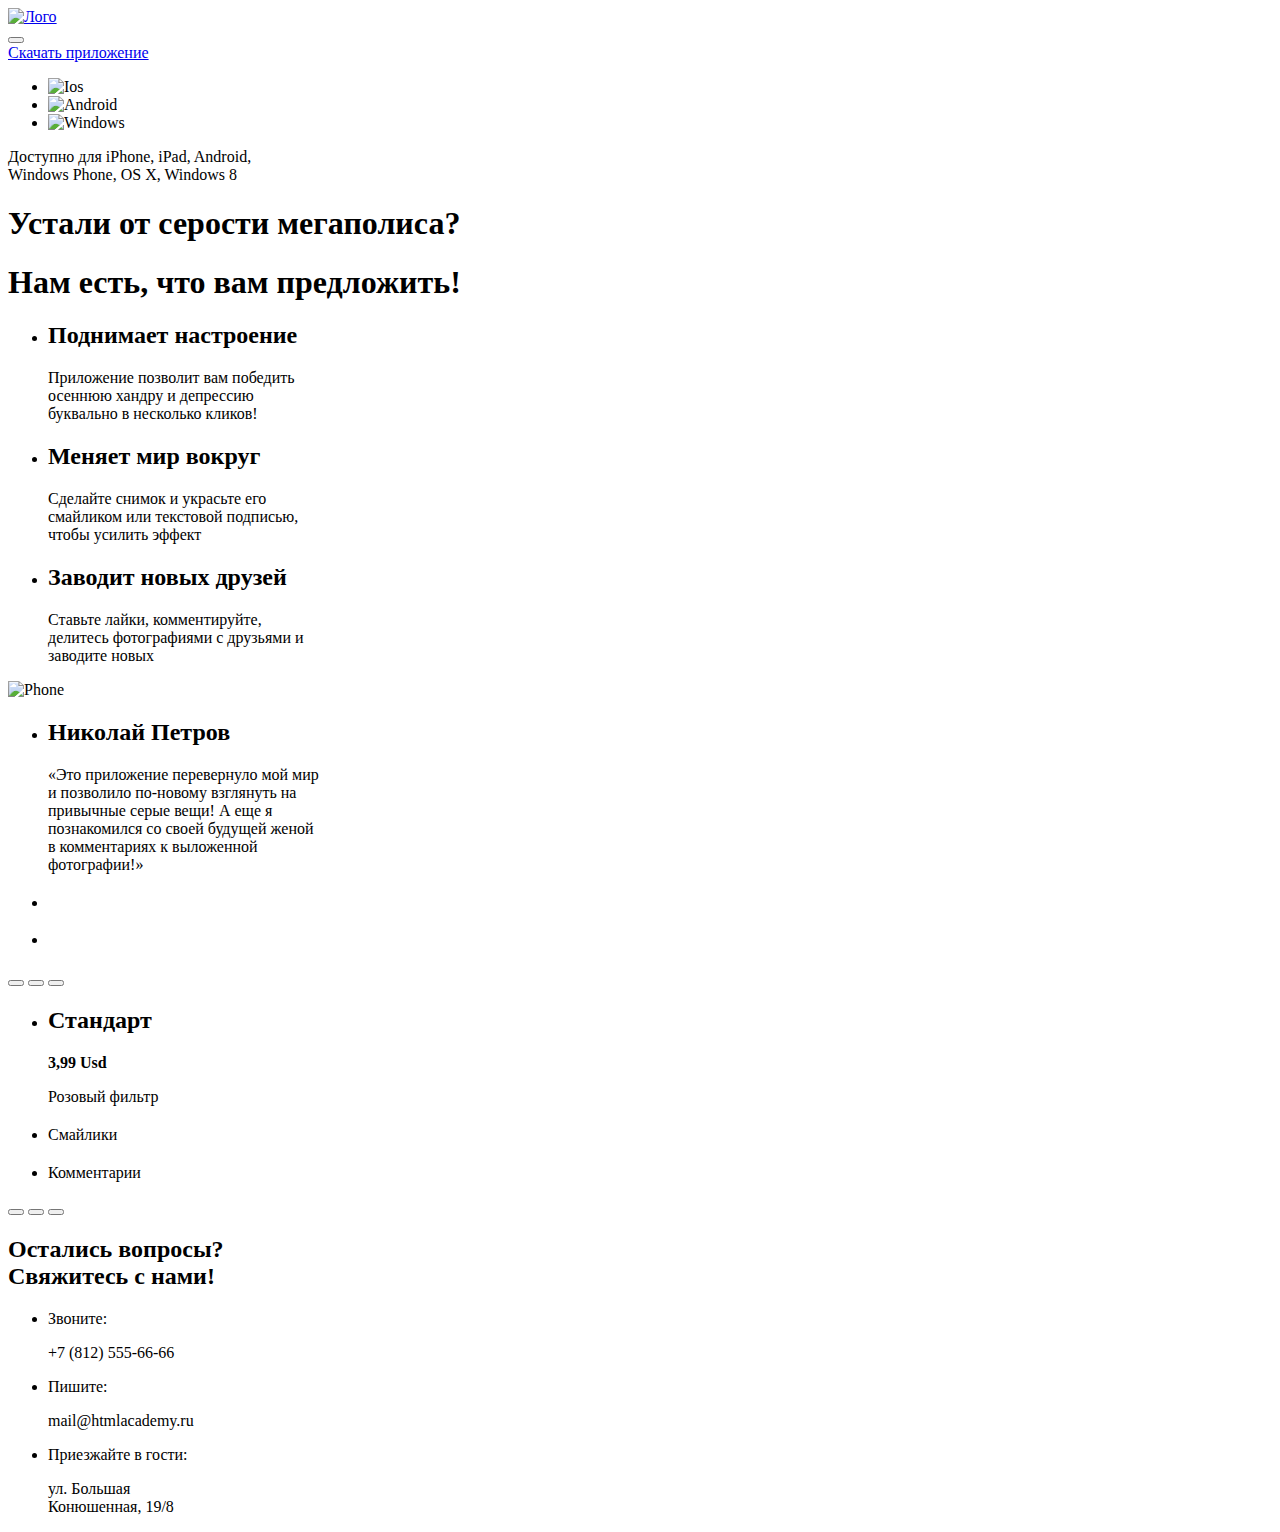
==== index.html @ f3b9a4ad "Начал pink" ====
<!DOCTYPE html>
<html lang="ru">
<head>
	<meta charset="UTF-8">
	<title>Pink</title>
</head>
<body>
	<header class="page-header">
		<a href="#" class="page-header__logo">
			<img src="#" alt="Лого" class="page-header__logo-image">
		</a>
		<nav class="main-nav">
			<button class="main-nav__toggle"></button>
		</nav>
		<a href="#" class="page-header__download">Скачать приложение</a>
		<ul class="page-header__list brend-list">
			<li class="brend-list__item"><img src="#" alt="Ios" class="brend-list__image--ios"></li>
			<li class="brend-list__item"><img src="#" alt="Android" class="brend-list__image--android"></li>
			<li class="brend-list__item"><img src="#" alt="Windows" class="brend-list__image--windows"></li>
		</ul>
		<p class="page-header-description">Доступно для iPhone, iPad, Android, <br>
		Windows Phone, OS X, Windows 8</p>
	</header>
	<main class="page-main">
		<section class="advantages">
			<h1 class="advantages__title-top">Устали от серости мегаполиса?</h1>
			<h1 class="advantages__title-bottom">Нам есть, что вам предложить!</h1>
			<ul class="advantages__list">
				<li class="advantages__item">
					<h2 class="advantages__item-title">Поднимает настроение</h2>
					<p class="advantages__description">Приложение позволит вам победить <br>
					осеннюю хандру и депрессию <br>
					буквально в несколько кликов!</p>
				</li>
				<li class="advantages__item">
					<h2 class="advantages__item-title">Меняет мир вокруг</h2>
					<p class="advantages__description">Сделайте снимок и украсьте его <br>
					смайликом или текстовой подписью, <br>
					чтобы усилить эффект</p>
				</li>
				<li class="advantages__item">
					<h2 class="advantages__item-title">Заводит новых друзей</h2>
					<p class="advantages__description">Ставьте лайки, комментируйте, <br>
					делитесь фотографиями с друзьями и <br>
					заводите новых</p>
				</li>
			</ul>
			<img src="#" alt="Phone" class="advantages-image">
		</section>
		<section class="reviews">
			<div class="reviews__wrapper slider">
				<ul class="reviews__list slider__list">
					<li class="reviews__item slider__item">
						<h2 class="reviews__title">Николай Петров</h2>
						<p class="reviews__description">«Это приложение перевернуло мой мир <br>
						и позволило по-новому взглянуть на <br>
						привычные серые вещи! А еще я <br>
						познакомился со своей будущей женой <br>
						в комментариях к выложенной <br>
						фотографии!»</p>
					</li>
					<li class="reviews__item slider__item">
						<h2 class="reviews__title"></h2>
						<p class="reviews__description"></p>
					</li>
					<li class="reviews__item slider__item">
						<h2 class="reviews__title"></h2>
						<p class="reviews__description"></p>
					</li>
				</ul>
			<p class="reviews__toggles slider__toggles">
				<button class="slider__toggles"></button>
				<button class="slider__toggles"></button>
				<button class="slider__toggles"></button>
			</p>
			</div>
		</section>
		<section class="rate">
			<ul class="rate__list">
				<li class="rate__item">
					<h2 class="rate__title">Стандарт</h2>
					<b class="rate__price">3,99 Usd</b>
					<p class="rate__name rate__name--current">Розовый фильтр</p>
				</li>
				<li class="rate__item">
					<h2 class="rate__title"></h2>
					<b class="rate__price"></b>
					<p class="rate__name rate__name--current">Смайлики</p>
				</li>
				<li class="rate__item">
					<h2 class="rate__title"></h2>
					<b class="rate__price"></b>
					<p class="rate__name rate__name--current">Комментарии</p>
				</li>
			</ul>
			<p class="rate__toggles slider__toggles">
				<button class="slider__toggles"></button>
				<button class="slider__toggles"></button>
				<button class="slider__toggles"></button>
			</p>
		</section>
	</main>
	<footer class="page-footer">
		<h2 class="page-footer__title">Остались вопросы? <br>
		Свяжитесь с нами!</h2>
		<ul class="page-footer__list">
			<li class="page-footer__item">
				<p class="page-footer__title">Звоните:</p>
				<span class="page-footer__description">+7 (812) 555-66-66</span>
			</li>
			<li class="page-footer__item">
				<p class="page-footer__title">Пишите:</p>
				<span class="page-footer__description">mail@htmlacademy.ru</span>
			</li>
			<li class="page-footer__item">
				<p class="page-footer__title">Приезжайте в гости:</p>
				<span class="page-footer__description">ул. Большая <br>
				Конюшенная, 19/8</span>
			</li>
		</ul>
		<div id="map"></div>
	</footer>
</body>
</html>
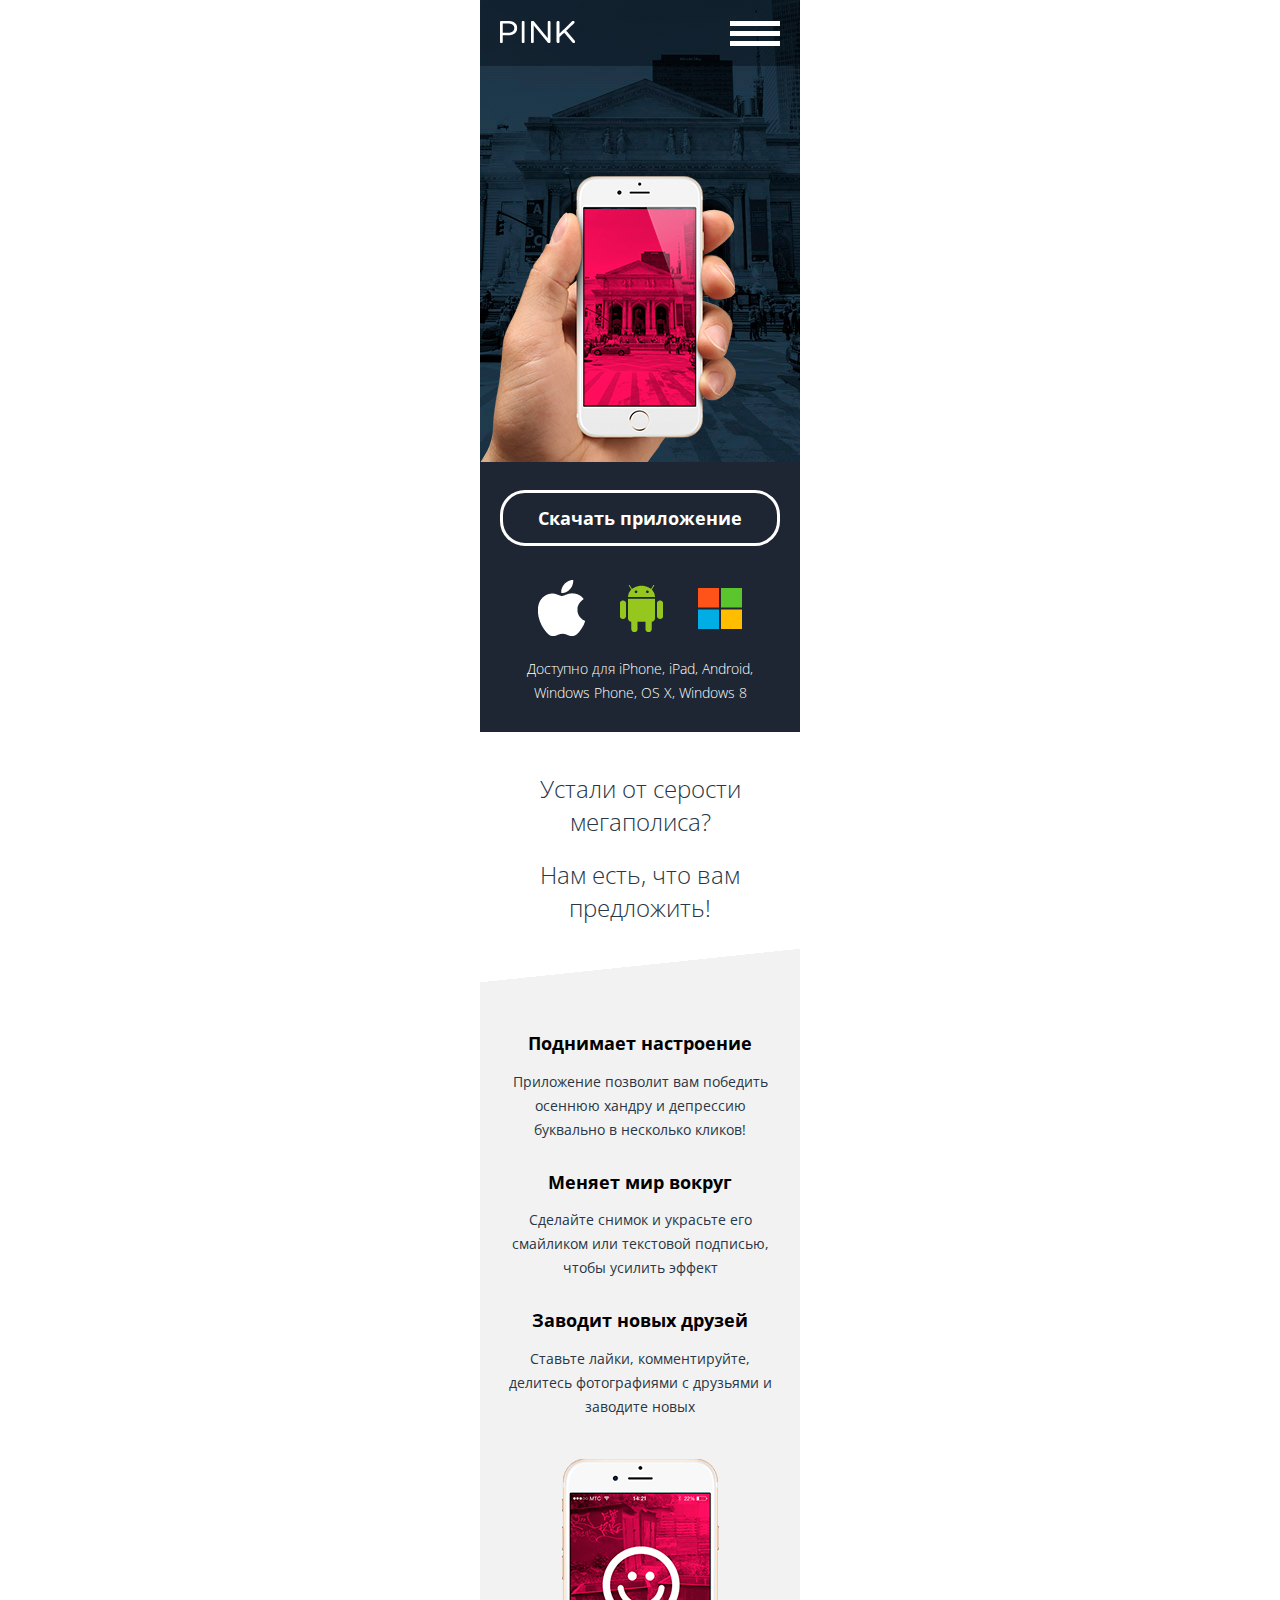
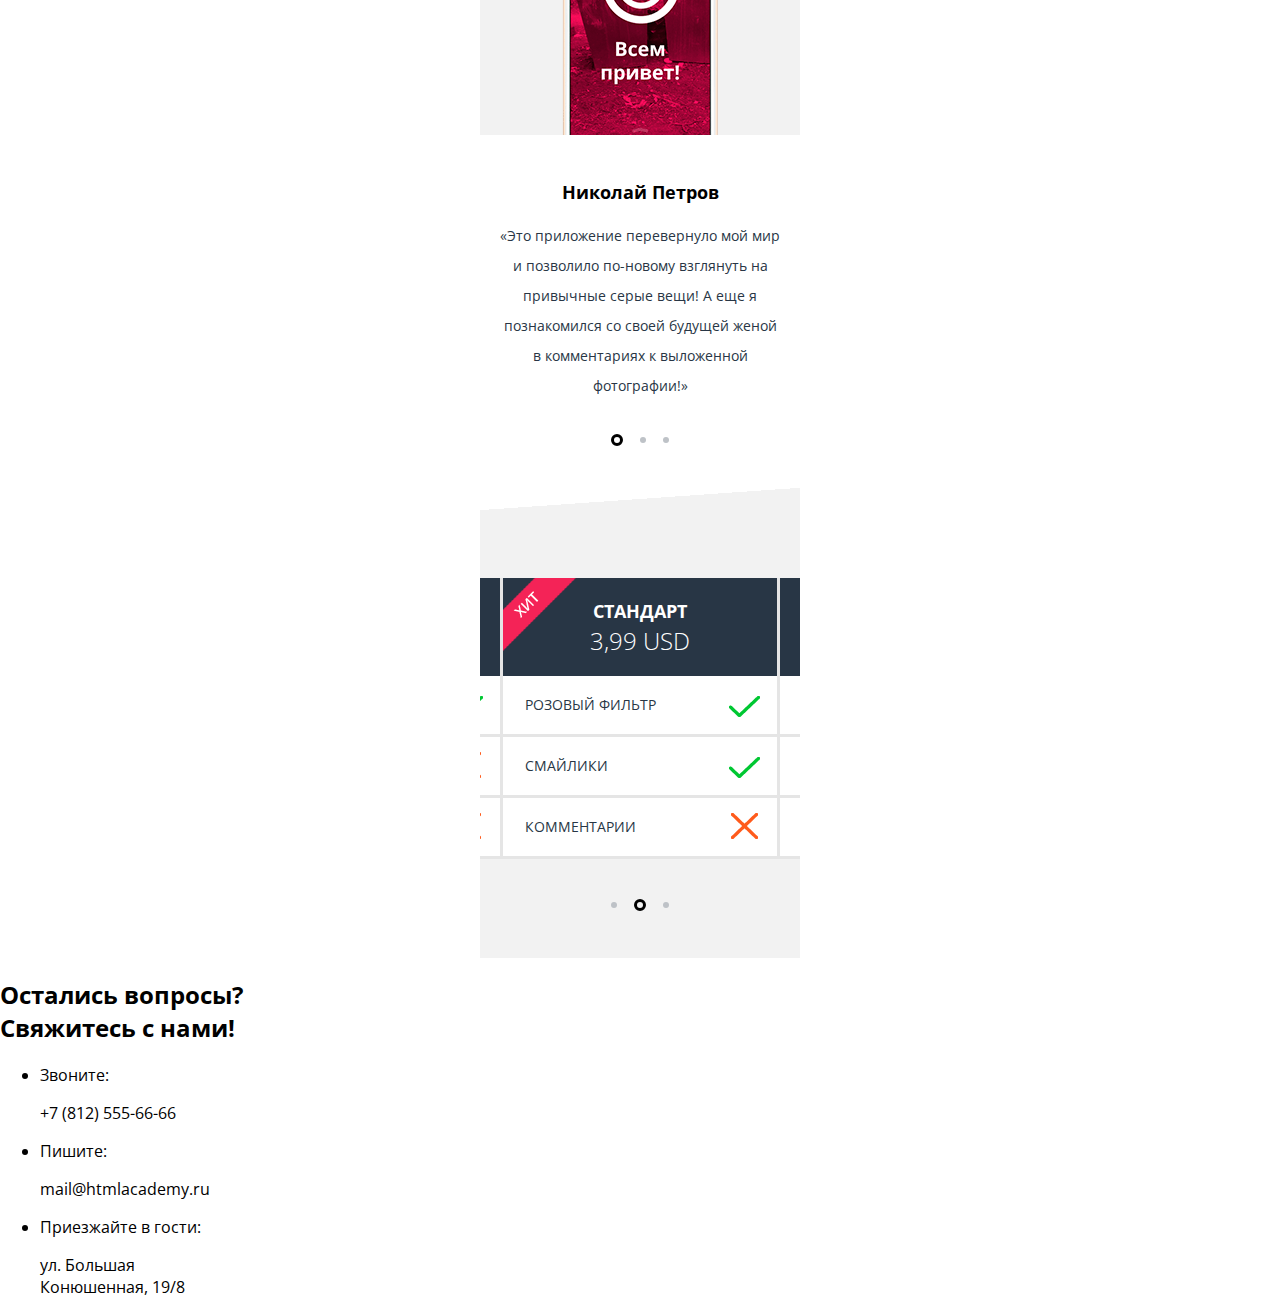
==== commit aea32990: "Начал стилизацию" ====
--- a/index.html
+++ b/index.html
@@ -3,26 +3,29 @@
 <head>
 	<meta charset="UTF-8">
 	<title>Pink</title>
+	<link href="https://fonts.googleapis.com/css?family=Open+Sans:300,400,600,700" rel="stylesheet">
+	<link rel="stylesheet" href="css/rate.css">
+	<link rel="stylesheet" href="css/style.css">
 </head>
 <body>
-	<header class="page-header">
-		<a href="#" class="page-header__logo">
-			<img src="#" alt="Лого" class="page-header__logo-image">
-		</a>
+	<header class="page-header conteiner">
 		<nav class="main-nav">
+			<a href="#" class="main-nav__logo">
+				<img src="img/logotype-white-mobile.png" alt="Лого" class="main-nav__logo-image">
+			</a>
 			<button class="main-nav__toggle"></button>
 		</nav>
 		<a href="#" class="page-header__download">Скачать приложение</a>
 		<ul class="page-header__list brend-list">
-			<li class="brend-list__item"><img src="#" alt="Ios" class="brend-list__image--ios"></li>
-			<li class="brend-list__item"><img src="#" alt="Android" class="brend-list__image--android"></li>
-			<li class="brend-list__item"><img src="#" alt="Windows" class="brend-list__image--windows"></li>
+			<li class="brend-list__item"><img src="img/apple-logo.png" alt="Ios" class="brend-list__image--ios"></li>
+			<li class="brend-list__item"><img src="img/android-logo.png" alt="Android" class="brend-list__image--android"></li>
+			<li class="brend-list__item"><img src="img/microsoft-logo.png" alt="Windows" class="brend-list__image--windows"></li>
 		</ul>
 		<p class="page-header-description">Доступно для iPhone, iPad, Android, <br>
 		Windows Phone, OS X, Windows 8</p>
 	</header>
 	<main class="page-main">
-		<section class="advantages">
+		<section class="advantages conteiner">
 			<h1 class="advantages__title-top">Устали от серости мегаполиса?</h1>
 			<h1 class="advantages__title-bottom">Нам есть, что вам предложить!</h1>
 			<ul class="advantages__list">
@@ -45,12 +48,12 @@
 					заводите новых</p>
 				</li>
 			</ul>
-			<img src="#" alt="Phone" class="advantages-image">
+			<img src="img/iphone screen.png" alt="Phone" class="advantages__image">
 		</section>
-		<section class="reviews">
+		<section class="reviews conteiner">
 			<div class="reviews__wrapper slider">
 				<ul class="reviews__list slider__list">
-					<li class="reviews__item slider__item">
+					<li class="reviews__item reviews__item--current slider__item">
 						<h2 class="reviews__title">Николай Петров</h2>
 						<p class="reviews__description">«Это приложение перевернуло мой мир <br>
 						и позволило по-новому взглянуть на <br>
@@ -68,34 +71,46 @@
 						<p class="reviews__description"></p>
 					</li>
 				</ul>
-			<p class="reviews__toggles slider__toggles">
-				<button class="slider__toggles"></button>
+			<p class="reviews__toggles slider">
+				<button class="slider__toggles slider__toggles--current"></button>
 				<button class="slider__toggles"></button>
 				<button class="slider__toggles"></button>
 			</p>
 			</div>
 		</section>
-		<section class="rate">
+		<section class="rate conteiner">
 			<ul class="rate__list">
 				<li class="rate__item">
+					<h2 class="rate__title">Стандарт1</h2>
+					<b class="rate__price">3,99 Usd</b>
+					<ul class="rate-name__list">
+						<li class="rate-name__item rate-name__item--current">Розовый фильтр</li>
+						<li class="rate-name__item">Смайлики</li>
+						<li class="rate-name__item">Комментарии</li>
+					</ul>
+				</li>
+				<li class="rate__item rate__item--hit">
 					<h2 class="rate__title">Стандарт</h2>
 					<b class="rate__price">3,99 Usd</b>
-					<p class="rate__name rate__name--current">Розовый фильтр</p>
+					<ul class="rate-name__list">
+						<li class="rate-name__item rate-name__item--current">Розовый фильтр</li>
+						<li class="rate-name__item rate-name__item--current">Смайлики</li>
+						<li class="rate-name__item">Комментарии</li>
+					</ul>
 				</li>
 				<li class="rate__item">
-					<h2 class="rate__title"></h2>
-					<b class="rate__price"></b>
-					<p class="rate__name rate__name--current">Смайлики</p>
-				</li>
-				<li class="rate__item">
-					<h2 class="rate__title"></h2>
-					<b class="rate__price"></b>
-					<p class="rate__name rate__name--current">Комментарии</p>
+					<h2 class="rate__title">Стандарт3</h2>
+					<b class="rate__price">3,99 Usd</b>
+					<ul class="rate-name__list">
+						<li class="rate-name__item rate-name__item--current">Розовый фильтр</li>
+						<li class="rate-name__item rate-name__item--current">Смайлики</li>
+						<li class="rate-name__item">Комментарии</li>
+					</ul>
 				</li>
 			</ul>
-			<p class="rate__toggles slider__toggles">
+			<p class="rate__toggles slider">
 				<button class="slider__toggles"></button>
-				<button class="slider__toggles"></button>
+				<button class="slider__toggles slider__toggles--current"></button>
 				<button class="slider__toggles"></button>
 			</p>
 		</section>
--- a/css/rate.css
+++ b/css/rate.css
@@ -0,0 +1,84 @@
+.rate {
+  overflow: hidden;
+  background-image: linear-gradient(176deg, #fff 0px, #fff 64px, #f2f2f2 64px); }
+
+.rate__list {
+  padding: 0;
+  margin: 0;
+  margin-top: 132px;
+  text-align: center;
+  list-style: none;
+  display: flex;
+  justify-content: center;
+  transform: translateX(0%); }
+
+.rate__item {
+  background-color: #283645;
+  border: 3px solid #e5e5e5;
+  border-top: none;
+  position: relative; }
+  .rate__item:nth-child(2) {
+    border: none;
+    border-bottom: 3px solid #e5e5e5; }
+  .rate__item--hit {
+    background-image: url(../img/hit.png);
+    background-repeat: no-repeat; }
+
+.rate__title {
+  margin: 0;
+  text-transform: uppercase;
+  margin-top: 18px;
+  padding: 0 90px;
+  font-size: 18px;
+  line-height: 30px;
+  font-weight: 700;
+  color: #fff; }
+
+.rate__price {
+  text-transform: uppercase;
+  font-size: 24px;
+  line-height: 30px;
+  font-weight: 300;
+  color: #fff; }
+
+.rate-name__list {
+  padding: 0;
+  margin: 0;
+  margin-top: 20px;
+  list-style: none;
+  background-color: #fff;
+  text-align: left; }
+
+.rate-name__item {
+  text-transform: uppercase;
+  padding: 14px 22px;
+  font-size: 14px;
+  line-height: 30px;
+  font-weight: 400;
+  color: #283645;
+  position: relative;
+  border-bottom: 3px solid #e5e5e5; }
+  .rate-name__item:last-child {
+    border-bottom: none; }
+  .rate-name__item:after {
+    content: '';
+    position: absolute;
+    width: 33px;
+    height: 27px;
+    top: 15px;
+    right: 15px;
+    background-image: url(../img/sprite.png);
+    background-repeat: no-repeat;
+    background-position: -39px 0; }
+  .rate-name__item--current:after {
+    top: 20px;
+    background-position: 0 0; }
+
+.rate__toggles {
+  margin: 0;
+  padding: 0 111px;
+  margin-top: 40px;
+  margin-bottom: 47px;
+  display: flex;
+  align-items: center;
+  justify-content: space-between; }
--- a/css/style.css
+++ b/css/style.css
@@ -0,0 +1,9 @@
+@import url(page-header.css);
+@import url(advantages.css);
+@import url(reviews.css);
+
+body {
+	padding: 0;
+	margin: 0;
+	font-family: "Open Sans", Arial, sans-serif;
+}